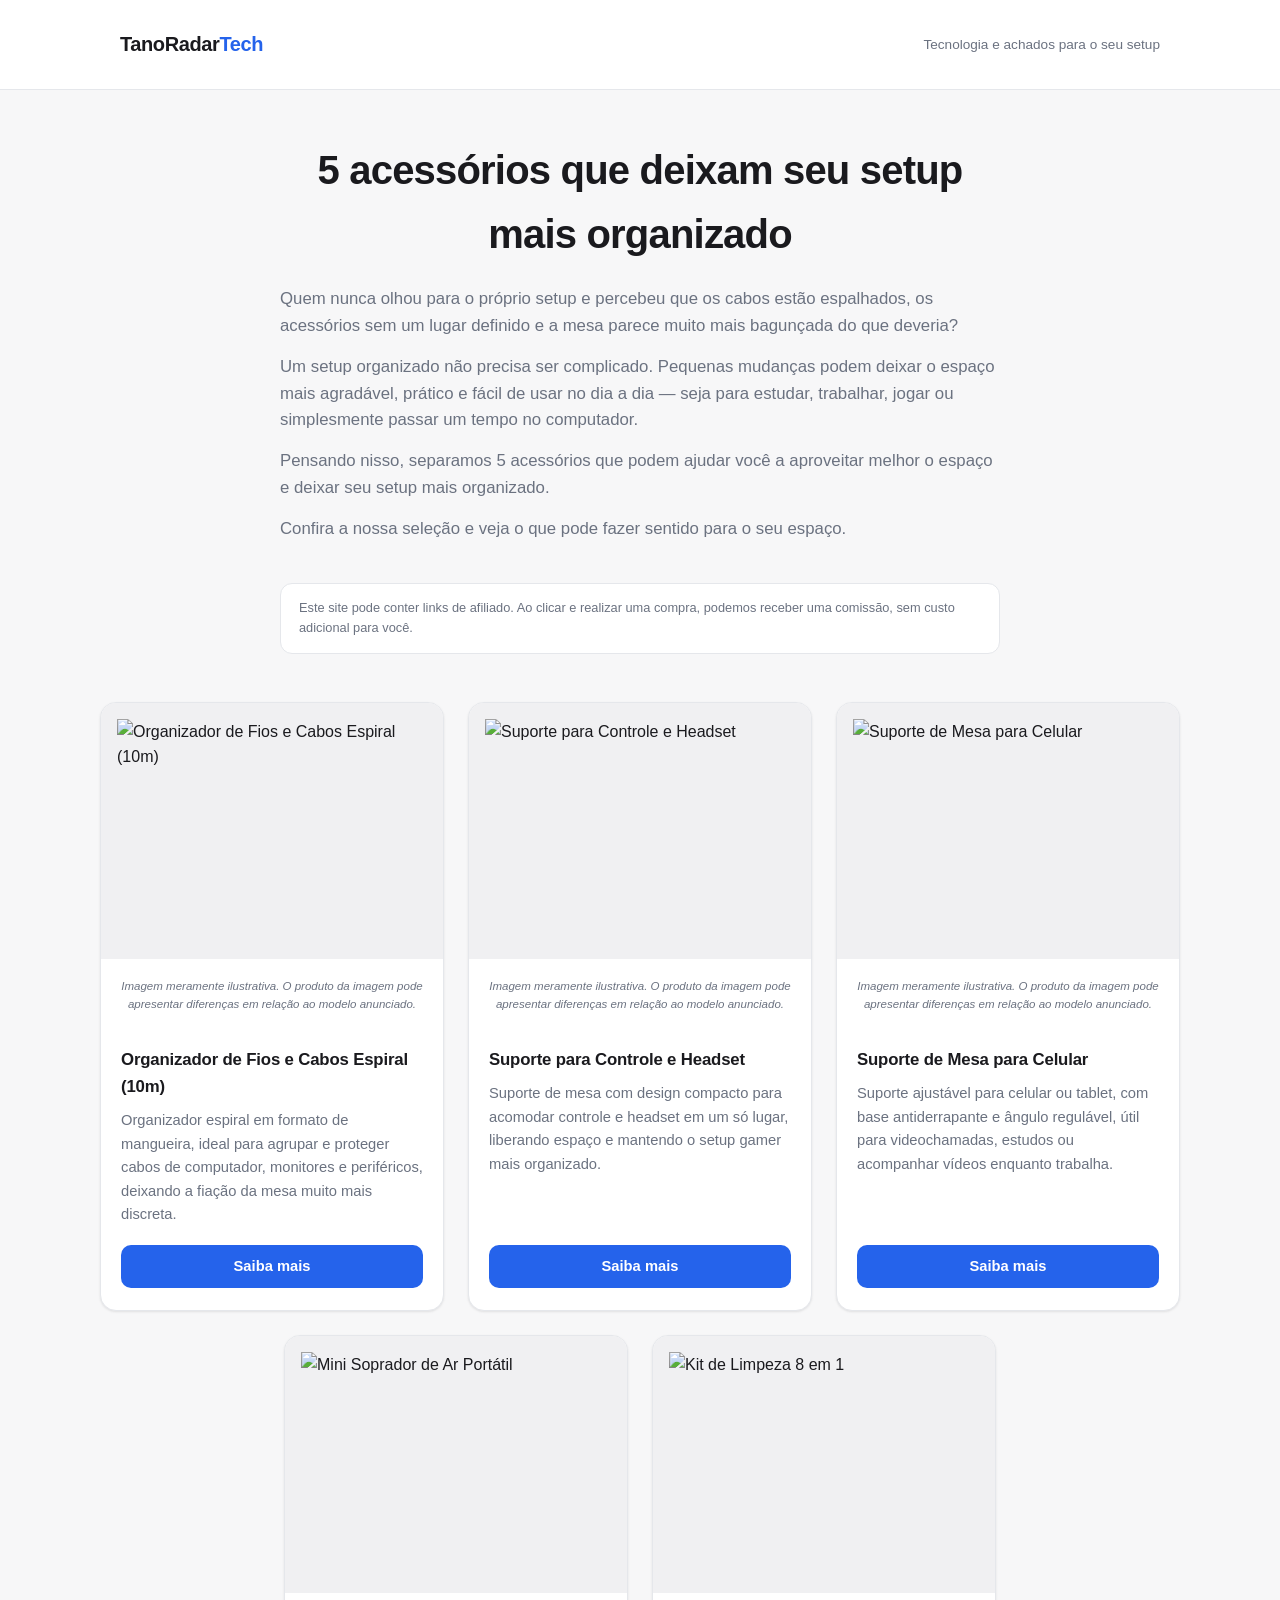
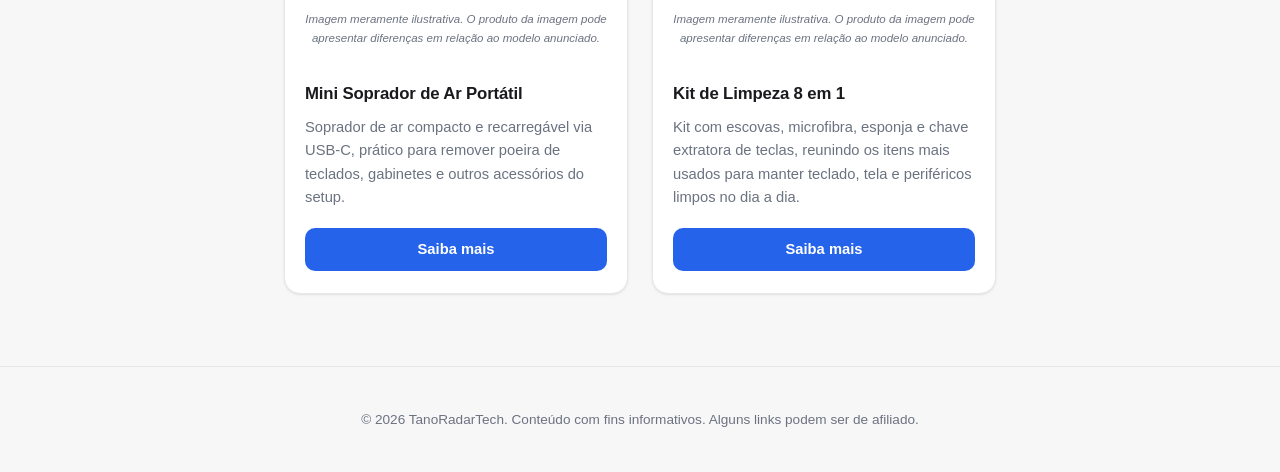
==== index.html @ 0038b192 "Add files via upload" ====
<!DOCTYPE html>
<html lang="pt-BR">
<head>
  <meta charset="UTF-8" />
  <meta name="viewport" content="width=device-width, initial-scale=1.0" />
  <title>5 acessórios que deixam seu setup mais organizado | TanoRadarTech</title>
  <meta name="description" content="Conheça 5 acessórios simples e práticos para organizar cabos, celular, controle e headset e deixar seu setup mais funcional." />
  <link rel="stylesheet" href="style.css" />
</head>
<body>

  <header class="site-header">
    <div class="container">
      <a href="/" class="logo">TanoRadar<span>Tech</span></a>
      <p class="tagline">Tecnologia e achados para o seu setup</p>
    </div>
  </header>

  <main>
    <article class="article container">
      <header class="article-header">
        <h1>5 acessórios que deixam seu setup mais organizado</h1>
        <p>Quem nunca olhou para o próprio setup e percebeu que os cabos estão espalhados, os acessórios sem um lugar definido e a mesa parece muito mais bagunçada do que deveria?</p>
        <p>Um setup organizado não precisa ser complicado. Pequenas mudanças podem deixar o espaço mais agradável, prático e fácil de usar no dia a dia — seja para estudar, trabalhar, jogar ou simplesmente passar um tempo no computador.</p>
        <p>Pensando nisso, separamos 5 acessórios que podem ajudar você a aproveitar melhor o espaço e deixar seu setup mais organizado.</p>
        <p>Confira a nossa seleção e veja o que pode fazer sentido para o seu espaço.</p>
      </header>

      <section class="affiliate-notice" aria-label="Aviso de afiliado">
        Este site pode conter links de afiliado. Ao clicar e realizar uma compra, podemos receber uma comissão, sem custo adicional para você.
      </section>

      <section id="product-grid" class="product-grid" aria-label="Lista de produtos recomendados">
        <!-- Os cards de produto são gerados automaticamente pelo script.js a partir de products.js -->
      </section>
    </article>
  </main>

  <footer class="site-footer">
    <div class="container">
      <p>&copy; 2026 TanoRadarTech. Conteúdo com fins informativos. Alguns links podem ser de afiliado.</p>
    </div>
  </footer>

  <script src="products.js"></script>
  <script src="script.js"></script>
</body>
</html>
---- style.css ----
:root {
  --bg: #f7f7f8;
  --surface: #ffffff;
  --text: #1a1a1e;
  --text-muted: #6b7280;
  --border: #e5e7eb;
  --accent: #2563eb;
  --accent-hover: #1d4ed8;
  --shadow: 0 1px 3px rgba(0, 0, 0, 0.06), 0 1px 2px rgba(0, 0, 0, 0.04);
  --shadow-hover: 0 8px 20px rgba(0, 0, 0, 0.08);
  --radius: 16px;
  --max-width: 1080px;
}

* {
  box-sizing: border-box;
}

html {
  scroll-behavior: smooth;
}

body {
  margin: 0;
  font-family: -apple-system, BlinkMacSystemFont, "Segoe UI", Roboto, Helvetica, Arial, sans-serif;
  background: var(--bg);
  color: var(--text);
  line-height: 1.6;
}

img {
  max-width: 100%;
  display: block;
}

a {
  color: inherit;
}

.container {
  max-width: var(--max-width);
  margin: 0 auto;
  padding: 0 20px;
}

/* Header */
.site-header {
  background: var(--surface);
  border-bottom: 1px solid var(--border);
  padding: 20px 0;
}

.site-header .container {
  display: flex;
  align-items: center;
  justify-content: space-between;
}

.logo {
  font-size: 1.25rem;
  font-weight: 700;
  letter-spacing: -0.02em;
  text-decoration: none;
  color: var(--text);
}

.logo span {
  color: var(--accent);
}

.tagline {
  font-size: 0.85rem;
  color: var(--text-muted);
  display: none;
}

@media (min-width: 640px) {
  .tagline {
    display: block;
  }
}

/* Article */
.article {
  padding: 48px 0 24px;
}

.article-header {
  max-width: 720px;
  margin: 0 auto 40px;
  text-align: center;
}

.article-header h1 {
  font-size: clamp(1.75rem, 4vw, 2.5rem);
  font-weight: 800;
  letter-spacing: -0.02em;
  margin: 0 0 20px;
}

.article-header p {
  color: var(--text-muted);
  font-size: 1.05rem;
  margin: 0 0 14px;
  text-align: left;
}

/* Product grid */
.product-grid {
  display: flex;
  flex-wrap: wrap;
  justify-content: center;
  gap: 24px;
  padding: 8px 0 48px;
}

.card {
  background: var(--surface);
  border: 1px solid var(--border);
  border-radius: var(--radius);
  overflow: hidden;
  box-shadow: var(--shadow);
  transition: transform 0.2s ease, box-shadow 0.2s ease;
  display: flex;
  flex-direction: column;
  width: 100%;
}

@media (min-width: 640px) {
  .card {
    width: calc(50% - 12px);
  }
}

@media (min-width: 960px) {
  .card {
    width: calc(33.333% - 16px);
  }
}

.card:hover {
  transform: translateY(-4px);
  box-shadow: var(--shadow-hover);
}

.card-image-wrap {
  background: #f0f0f2;
  aspect-ratio: 4 / 3;
  display: flex;
  align-items: center;
  justify-content: center;
  overflow: hidden;
}

.card-image-wrap img {
  width: 100%;
  height: 100%;
  object-fit: contain;
  padding: 16px;
}

.card-disclaimer {
  font-size: 0.72rem;
  color: var(--text-muted);
  text-align: center;
  padding: 6px 12px 0;
  font-style: italic;
}

.card-body {
  padding: 18px 20px 22px;
  display: flex;
  flex-direction: column;
  flex: 1;
}

.card-body h2 {
  font-size: 1.05rem;
  font-weight: 700;
  margin: 4px 0 8px;
  letter-spacing: -0.01em;
}

.card-body p {
  font-size: 0.92rem;
  color: var(--text-muted);
  margin: 0 0 18px;
  flex: 1;
}

.btn {
  display: inline-block;
  text-align: center;
  background: var(--accent);
  color: #fff;
  text-decoration: none;
  font-weight: 600;
  font-size: 0.92rem;
  padding: 10px 18px;
  border-radius: 10px;
  transition: background 0.2s ease;
}

.btn:hover {
  background: var(--accent-hover);
}

/* Affiliate notice */
.affiliate-notice {
  max-width: 720px;
  margin: 0 auto 40px;
  font-size: 0.8rem;
  color: var(--text-muted);
  background: var(--surface);
  border: 1px solid var(--border);
  border-radius: 12px;
  padding: 14px 18px;
}

/* Footer */
.site-footer {
  border-top: 1px solid var(--border);
  padding: 28px 0;
  text-align: center;
  font-size: 0.85rem;
  color: var(--text-muted);
}
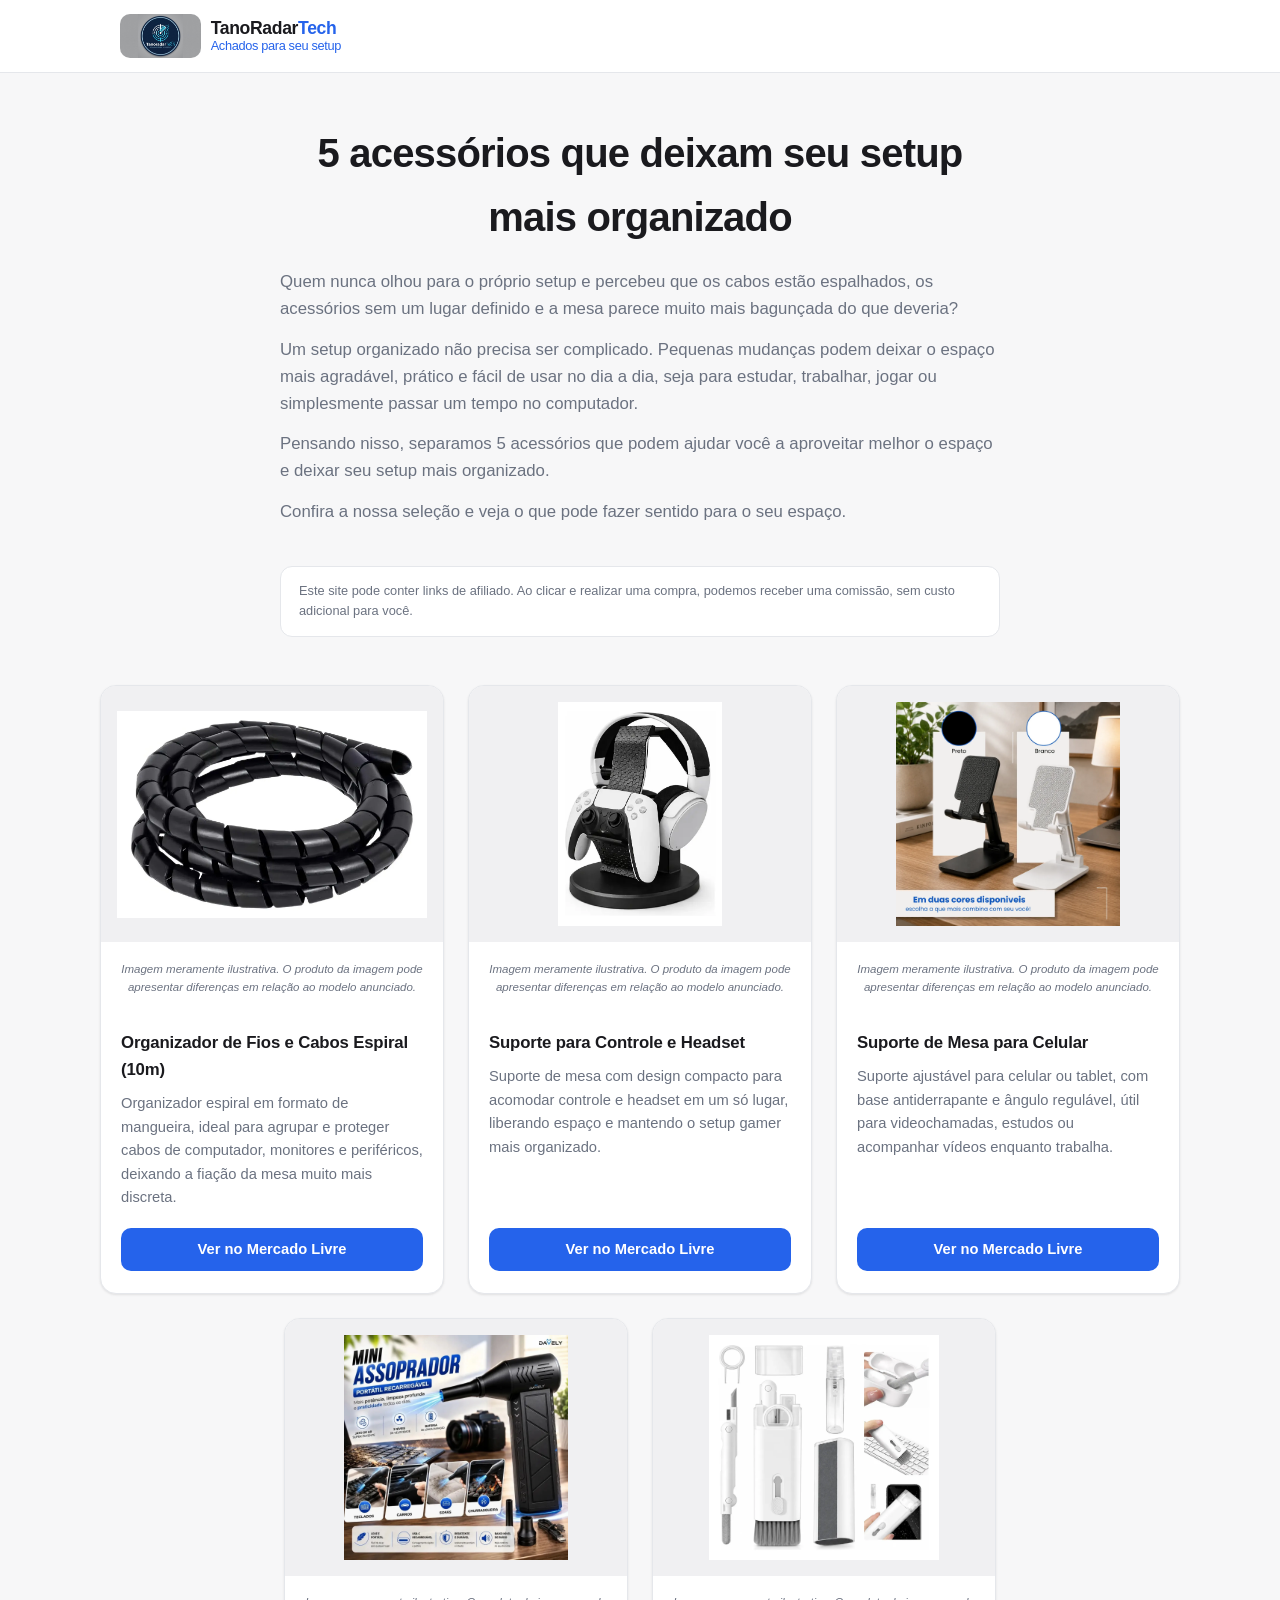
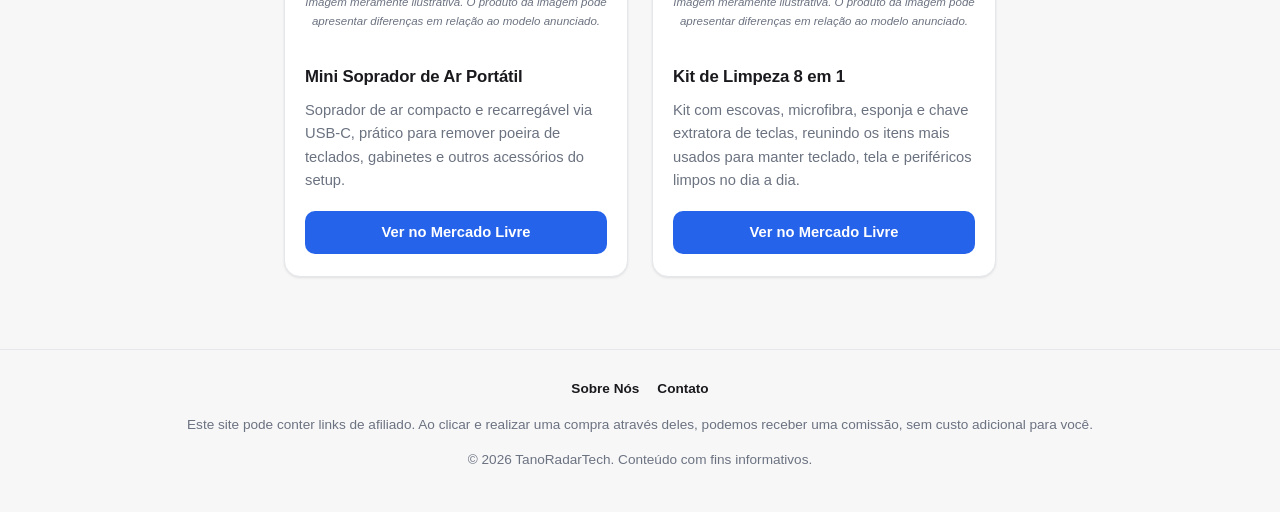
==== commit 008e5009: "Add files via upload" ====
--- a/index.html
+++ b/index.html
@@ -11,8 +11,10 @@
 
   <header class="site-header">
     <div class="container">
-      <a href="/" class="logo">TanoRadar<span>Tech</span></a>
-      <p class="tagline">Tecnologia e achados para o seu setup</p>
+      <a href="index.html" class="logo-link">
+        <img src="images/logo-tanoradartech.jpg" alt="Logo TanoRadarTech" width="44" height="44" />
+        <span class="logo-text">TanoRadar<span>Tech</span><span class="tagline">Achados para seu setup</span></span>
+      </a>
     </div>
   </header>
 
@@ -21,7 +23,7 @@
       <header class="article-header">
         <h1>5 acessórios que deixam seu setup mais organizado</h1>
         <p>Quem nunca olhou para o próprio setup e percebeu que os cabos estão espalhados, os acessórios sem um lugar definido e a mesa parece muito mais bagunçada do que deveria?</p>
-        <p>Um setup organizado não precisa ser complicado. Pequenas mudanças podem deixar o espaço mais agradável, prático e fácil de usar no dia a dia — seja para estudar, trabalhar, jogar ou simplesmente passar um tempo no computador.</p>
+        <p>Um setup organizado não precisa ser complicado. Pequenas mudanças podem deixar o espaço mais agradável, prático e fácil de usar no dia a dia, seja para estudar, trabalhar, jogar ou simplesmente passar um tempo no computador.</p>
         <p>Pensando nisso, separamos 5 acessórios que podem ajudar você a aproveitar melhor o espaço e deixar seu setup mais organizado.</p>
         <p>Confira a nossa seleção e veja o que pode fazer sentido para o seu espaço.</p>
       </header>
@@ -38,7 +40,12 @@
 
   <footer class="site-footer">
     <div class="container">
-      <p>&copy; 2026 TanoRadarTech. Conteúdo com fins informativos. Alguns links podem ser de afiliado.</p>
+      <nav class="footer-links" aria-label="Links do rodapé">
+        <a href="sobre.html">Sobre Nós</a>
+        <a href="contato.html">Contato</a>
+      </nav>
+      <p>Este site pode conter links de afiliado. Ao clicar e realizar uma compra através deles, podemos receber uma comissão, sem custo adicional para você.</p>
+      <p>&copy; 2026 TanoRadarTech. Conteúdo com fins informativos.</p>
     </div>
   </footer>
 
--- a/style.css
+++ b/style.css
@@ -26,6 +26,9 @@
   background: var(--bg);
   color: var(--text);
   line-height: 1.6;
+  display: flex;
+  flex-direction: column;
+  min-height: 100vh;
 }
 
 img {
@@ -43,41 +46,54 @@
   padding: 0 20px;
 }
 
+main {
+  flex: 1;
+}
+
 /* Header */
 .site-header {
   background: var(--surface);
   border-bottom: 1px solid var(--border);
-  padding: 20px 0;
+  padding: 14px 0;
 }
 
 .site-header .container {
   display: flex;
   align-items: center;
   justify-content: space-between;
-}
-
-.logo {
-  font-size: 1.25rem;
+  gap: 16px;
+}
+
+.logo-link {
+  display: flex;
+  align-items: center;
+  gap: 10px;
+  text-decoration: none;
+  color: var(--text);
+}
+
+.logo-link img {
+  height: 44px;
+  width: auto;
+  border-radius: 10px;
+}
+
+.logo-text {
+  font-size: 1.1rem;
   font-weight: 700;
   letter-spacing: -0.02em;
-  text-decoration: none;
-  color: var(--text);
-}
-
-.logo span {
+  line-height: 1.1;
+}
+
+.logo-text span {
   color: var(--accent);
 }
 
 .tagline {
-  font-size: 0.85rem;
-  color: var(--text-muted);
-  display: none;
-}
-
-@media (min-width: 640px) {
-  .tagline {
-    display: block;
-  }
+  font-size: 0.8rem;
+  color: var(--text-muted);
+  display: block;
+  font-weight: 400;
 }
 
 /* Article */
@@ -217,6 +233,38 @@
   padding: 14px 18px;
 }
 
+/* Static pages (Sobre Nós / Contato) */
+.page {
+  max-width: 720px;
+  margin: 0 auto;
+  padding: 48px 20px 64px;
+}
+
+.page h1 {
+  font-size: clamp(1.6rem, 4vw, 2.2rem);
+  font-weight: 800;
+  letter-spacing: -0.02em;
+  margin: 0 0 24px;
+}
+
+.page p {
+  color: var(--text-muted);
+  font-size: 1.02rem;
+  margin: 0 0 16px;
+}
+
+.page .contact-email {
+  display: inline-block;
+  margin-top: 4px;
+  font-weight: 700;
+  color: var(--accent);
+  text-decoration: none;
+}
+
+.page .contact-email:hover {
+  text-decoration: underline;
+}
+
 /* Footer */
 .site-footer {
   border-top: 1px solid var(--border);
@@ -225,3 +273,25 @@
   font-size: 0.85rem;
   color: var(--text-muted);
 }
+
+.footer-links {
+  display: flex;
+  justify-content: center;
+  gap: 18px;
+  margin-bottom: 12px;
+  flex-wrap: wrap;
+}
+
+.footer-links a {
+  text-decoration: none;
+  color: var(--text);
+  font-weight: 600;
+}
+
+.footer-links a:hover {
+  color: var(--accent);
+}
+
+.site-footer .affiliate-notice {
+  margin-bottom: 16px;
+}
